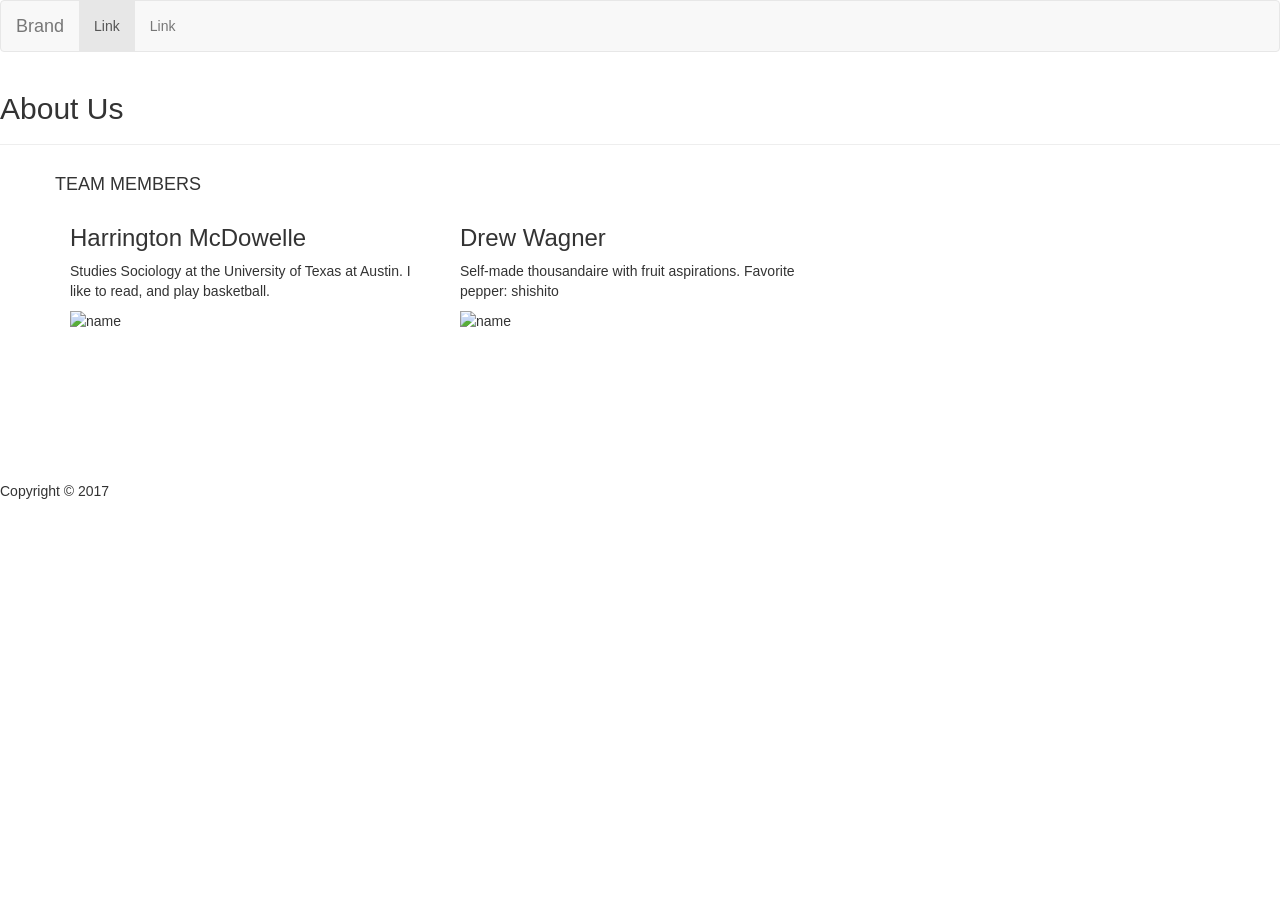
==== about.html @ 5f48c857 "added favicon" ====
<!DOCTYPE html>

<html>

<head>
  
  <style type="text/css"> </style>
  <title>Hot Sauces!</title>

  <link rel="stylesheet" href="https://maxcdn.bootstrapcdn.com/bootstrap/3.3.6/css/bootstrap.min.css" integrity="sha384-1q8mTJOASx8j1Au+a5WDVnPi2lkFfwwEAa8hDDdjZlpLegxhjVME1fgjWPGmkzs7" crossorigin="anonymous">
  
  <link rel="stylesheet" href="https://maxcdn.bootstrapcdn.com/bootstrap/3.3.7/css/bootstrap-theme.min.css" integrity="sha384-rHyoN1iRsVXV4nD0JutlnGaslCJuC7uwjduW9SVrLvRYooPp2bWYgmgJQIXwl/Sp" crossorigin="anonymous">

  <!-- <link href="assets/css/reset.css" type="text/css" rel="stylesheet">
  <link href="assets/css/style.css" type="text/css" rel="stylesheet"> -->
 

  <!-- <link rel="apple-touch-icon" sizes="57x57" href="flavicon.ico/apple-icon-57x57.png">
  <link rel="apple-touch-icon" sizes="60x60" href="flavicon.ico/apple-icon-60x60.png">
  <link rel="apple-touch-icon" sizes="72x72" href="flavicon.ico/apple-icon-72x72.png">
  <link rel="apple-touch-icon" sizes="76x76" href="flavicon.ico/apple-icon-76x76.png">
  <link rel="apple-touch-icon" sizes="114x114" href="flavicon.ico/apple-icon-114x114.png">
  <link rel="apple-touch-icon" sizes="120x120" href="flavicon.ico/apple-icon-120x120.png">
  <link rel="apple-touch-icon" sizes="144x144" href="flavicon.ico/apple-icon-144x144.png">
  <link rel="apple-touch-icon" sizes="152x152" href="flavicon.ico/apple-icon-152x152.png">
  <link rel="apple-touch-icon" sizes="180x180" href="flavicon.ico/apple-icon-180x180.png">
  <link rel="icon" type="image/png" sizes="192x192"  href="flavicon.ico/android-icon-192x192.png">
  <link rel="icon" type="image/png" sizes="32x32" href="flavicon.ico/favicon-32x32.png">
  <link rel="icon" type="image/png" sizes="96x96" href="flavicon.ico/favicon-96x96.png"> -->
  <link rel="icon" type="image/png" sizes="16x16" href="flavicon.ico/favicon-16x16.png">
  <link rel="manifest" href="/manifest.json">
  <meta name="msapplication-TileColor" content="#ffffff">
  <meta name="msapplication-TileImage" content="/ms-icon-144x144.png">
  <meta name="theme-color" content="#ffffff">

</head>

<body>

  <nav class="navbar navbar-default">
  <div class="container-fluid">
    <!-- Brand and toggle get grouped for better mobile display -->
    <div class="navbar-header">
      <button type="button" class="navbar-toggle collapsed" data-toggle="collapse" data-target="#bs-example-navbar-collapse-1" aria-expanded="false">
        <span class="sr-only">Toggle navigation</span>
        <span class="icon-bar"></span>
        <span class="icon-bar"></span>
        <span class="icon-bar"></span>
      </button>
      <a class="navbar-brand" href="#">Brand</a>
    </div>

    <!-- Collect the nav links, forms, and other content for toggling -->
    <div class="collapse navbar-collapse" id="bs-example-navbar-collapse-1">
      <ul class="nav navbar-nav">
        <li class="active"><a href="#">Link <span class="sr-only">(current)</span></a></li>
        <li><a href="#">Link</a></li>
        <li class="dropdown">
          <ul class="dropdown-menu">
            <li><a href="#">Action</a></li>
            <li><a href="#">Another action</a></li>
            <li><a href="#">Something else here</a></li>
            <li role="separator" class="divider"></li>
            <li><a href="#">Separated link</a></li>
            <li role="separator" class="divider"></li>
            <li><a href="#">One more separated link</a></li>
          </ul>
        </li>
      </ul>
     
    </div><!-- /.navbar-collapse -->
  </div><!-- /.container-fluid -->
</nav>

  <div class="page-header">
    <h2>About Us</h2>
  </div>

<div class="container">

  <div class="row">
    <h4>TEAM MEMBERS</h4>
  </div>

  <div class="row">

    <div class="col-md-4">
      <h3> Harrington McDowelle </h3>
      <p>Studies Sociology at the University of Texas at Austin. I like to read, and play basketball.</p>
     <img id="img" src="assets/images/harringtonAboutPic.JPG" alt="name" style="float:left;width:160px;height:170px;"/>
    </div>

    <div class="col-md-4">
       <h3> Drew Wagner </h3>
      <p>Self-made thousandaire with fruit aspirations.
        Favorite pepper: shishito</p>
     <img id="img" src="assets/images/Drew_banana.jpg" alt="name" style="float:left;width:160px;height:170px;"/>
    </div>

    <div class="col-md-4">
    </div>

  </div>

  <div class="row">

  </div>
</div>

    
   
  <!-- </div>



  <div id="sidebox"> 

    <h3 id="boxtitle"> Connect with me </h3>
    <hr>
   
    <a href="https://github.com/"><img src="assets/images/github.png" alt="github" style="float:left;width:64px;height:64
    px;"/></a>
    



  </div> -->

  
  <footer>
  Copyright &copy; 2017
  </footer>

</body>
</html>
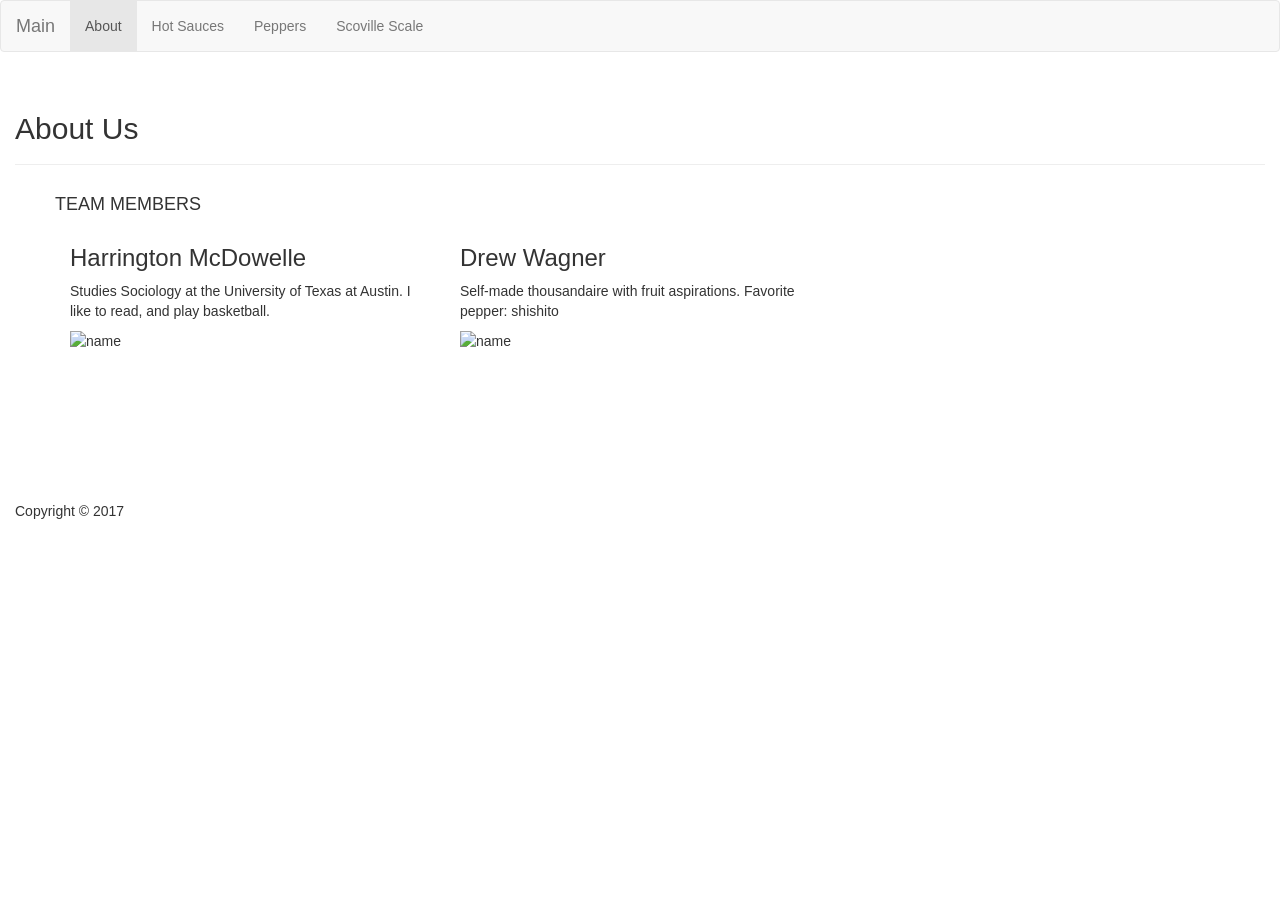
==== commit bda5452e: "fix nav bar issues" ====
--- a/about.html
+++ b/about.html
@@ -39,7 +39,7 @@
 <body>
 
   <nav class="navbar navbar-default">
-  <div class="container-fluid">
+  
     <!-- Brand and toggle get grouped for better mobile display -->
     <div class="navbar-header">
       <button type="button" class="navbar-toggle collapsed" data-toggle="collapse" data-target="#bs-example-navbar-collapse-1" aria-expanded="false">
@@ -48,30 +48,23 @@
         <span class="icon-bar"></span>
         <span class="icon-bar"></span>
       </button>
-      <a class="navbar-brand" href="#">Brand</a>
+      <a class="navbar-brand" href="index.html">Main</a>
     </div>
 
     <!-- Collect the nav links, forms, and other content for toggling -->
     <div class="collapse navbar-collapse" id="bs-example-navbar-collapse-1">
       <ul class="nav navbar-nav">
-        <li class="active"><a href="#">Link <span class="sr-only">(current)</span></a></li>
-        <li><a href="#">Link</a></li>
-        <li class="dropdown">
-          <ul class="dropdown-menu">
-            <li><a href="#">Action</a></li>
-            <li><a href="#">Another action</a></li>
-            <li><a href="#">Something else here</a></li>
-            <li role="separator" class="divider"></li>
-            <li><a href="#">Separated link</a></li>
-            <li role="separator" class="divider"></li>
-            <li><a href="#">One more separated link</a></li>
-          </ul>
-        </li>
+        <li class="active"><a href="about.html">About<span class="sr-only">(current)</span></a></li>
+        <li><a href="hotsauce.html">Hot Sauces</a></li>
+        <li><a href="peppers.html">Peppers</a></li>
+        <li><a href="scoville.html">Scoville Scale</a></li>
       </ul>
      
     </div><!-- /.navbar-collapse -->
   </div><!-- /.container-fluid -->
 </nav>
+
+<div class="container-fluid">
 
   <div class="page-header">
     <h2>About Us</h2>
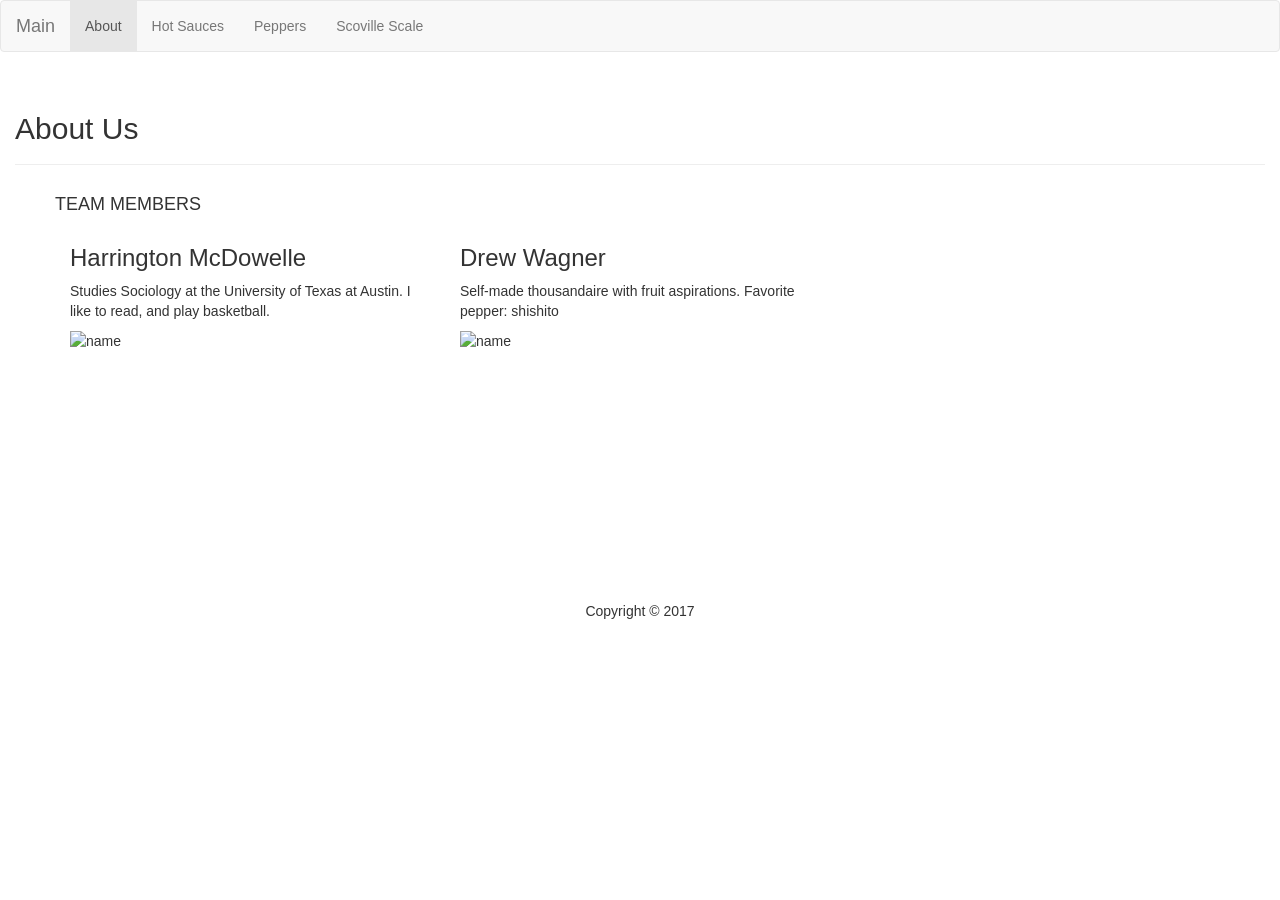
==== commit 5704cbf3: "add css to other pages" ====
--- a/about.html
+++ b/about.html
@@ -8,6 +8,7 @@
   <style type="text/css"> </style>
   <title>Hot Sauces!</title>
 
+  <link rel="stylesheet" type="text/css" href="assets/css/pages.css">
   <link rel="stylesheet" href="https://maxcdn.bootstrapcdn.com/bootstrap/3.3.6/css/bootstrap.min.css" integrity="sha384-1q8mTJOASx8j1Au+a5WDVnPi2lkFfwwEAa8hDDdjZlpLegxhjVME1fgjWPGmkzs7" crossorigin="anonymous">
   
   <link rel="stylesheet" href="https://maxcdn.bootstrapcdn.com/bootstrap/3.3.7/css/bootstrap-theme.min.css" integrity="sha384-rHyoN1iRsVXV4nD0JutlnGaslCJuC7uwjduW9SVrLvRYooPp2bWYgmgJQIXwl/Sp" crossorigin="anonymous">
--- a/assets/css/pages.css
+++ b/assets/css/pages.css
@@ -0,0 +1,4 @@
+footer {
+	text-align: center;
+	margin: 100px;
+}
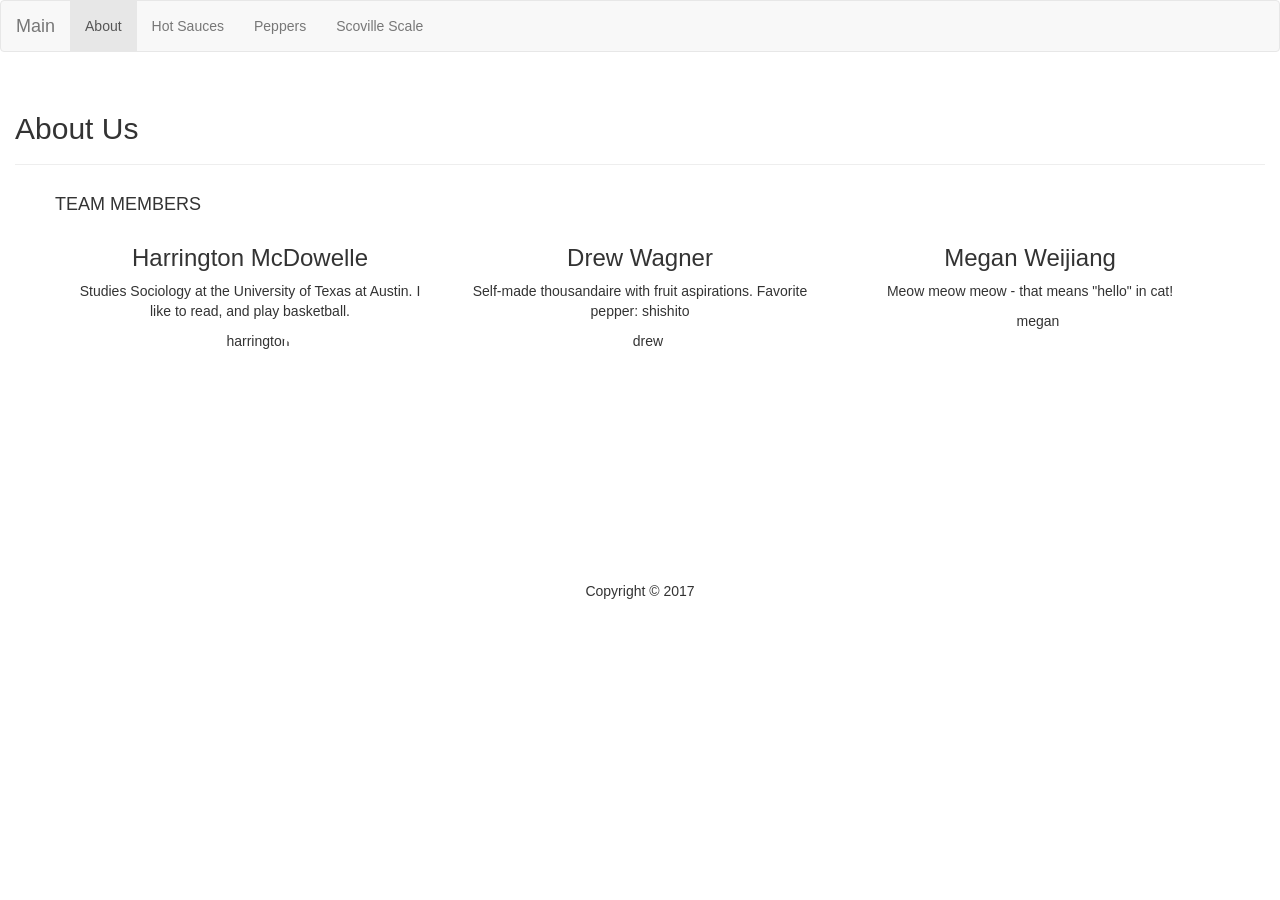
==== commit 6014d825: "add css to other pages and add megan's profile" ====
--- a/about.html
+++ b/about.html
@@ -82,17 +82,20 @@
     <div class="col-md-4">
       <h3> Harrington McDowelle </h3>
       <p>Studies Sociology at the University of Texas at Austin. I like to read, and play basketball.</p>
-     <img id="img" src="assets/images/harringtonAboutPic.JPG" alt="name" style="float:left;width:160px;height:170px;"/>
+     <div class="img-container"><img src="assets/images/harringtonAboutPic.JPG" alt="harrington"/></div>
     </div>
 
     <div class="col-md-4">
        <h3> Drew Wagner </h3>
       <p>Self-made thousandaire with fruit aspirations.
         Favorite pepper: shishito</p>
-     <img id="img" src="assets/images/Drew_banana.jpg" alt="name" style="float:left;width:160px;height:170px;"/>
+     <div class="img-container"><img src="assets/images/Drew_banana.jpg" alt="drew"/></div>
     </div>
 
     <div class="col-md-4">
+      <h3> Megan Weijiang </h3>
+      <p>Meow meow meow - that means "hello" in cat!</p>
+      <div class="img-container"><img src="assets/images/megan.jpg" alt="megan"/></div>
     </div>
 
   </div>
--- a/assets/css/pages.css
+++ b/assets/css/pages.css
@@ -1,4 +1,22 @@
 footer {
 	text-align: center;
 	margin: 100px;
+}
+
+.img-container {
+	width: 150px;
+	height: 150px;
+	border-radius: 50%;
+	margin: 0 auto;
+	overflow: hidden;
+}
+
+img {
+	display: block;
+    height: auto;
+    width: 100%;
+}
+
+.col-md-4 {
+	text-align: center;
 }
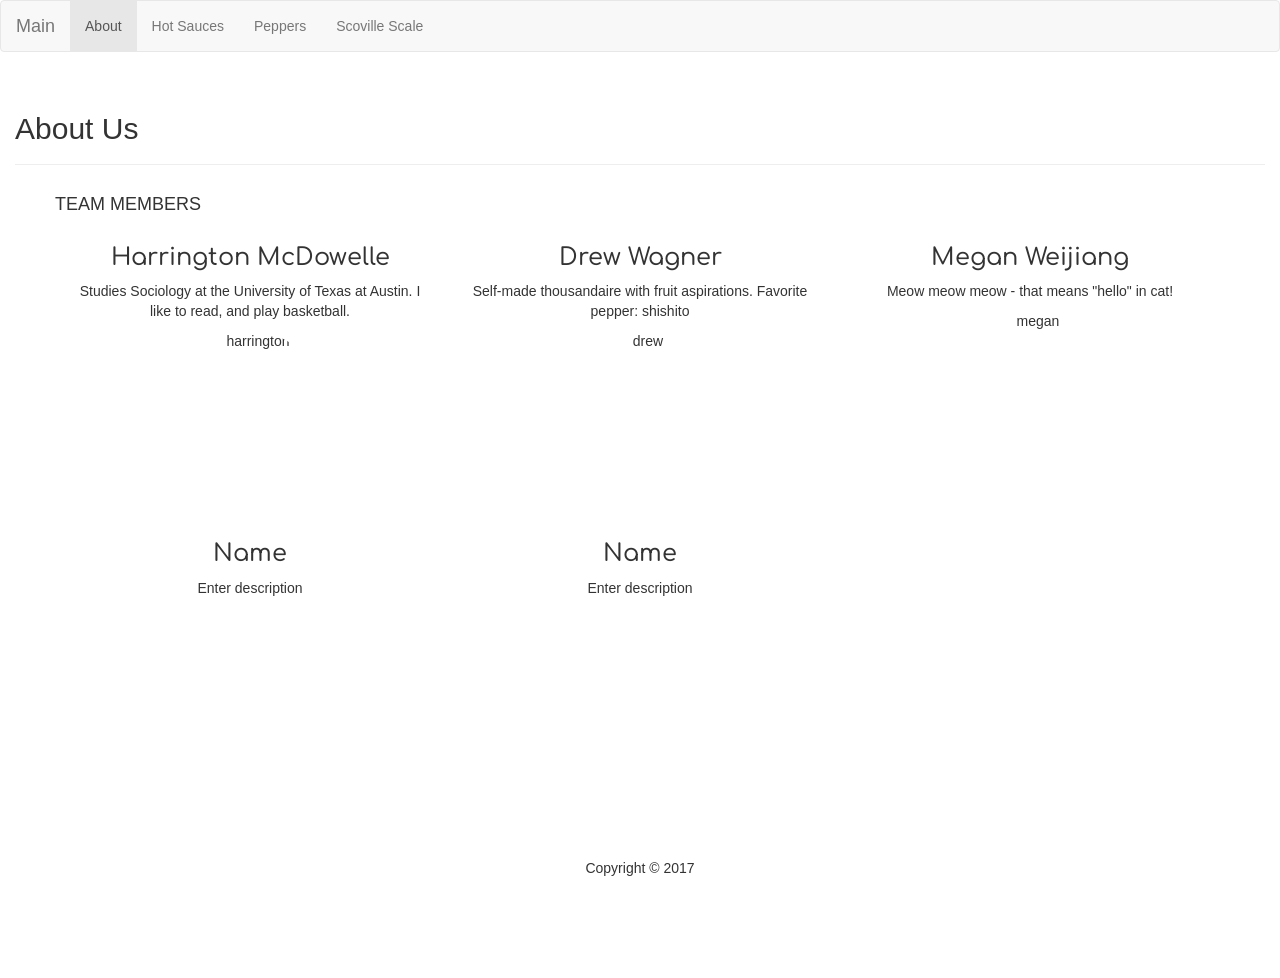
==== commit 8da9a25e: "add font styling to pages.css" ====
--- a/about.html
+++ b/about.html
@@ -8,6 +8,7 @@
   <style type="text/css"> </style>
   <title>Hot Sauces!</title>
 
+  <link href="https://fonts.googleapis.com/css?family=Comfortaa" rel="stylesheet">
   <link rel="stylesheet" type="text/css" href="assets/css/pages.css">
   <link rel="stylesheet" href="https://maxcdn.bootstrapcdn.com/bootstrap/3.3.6/css/bootstrap.min.css" integrity="sha384-1q8mTJOASx8j1Au+a5WDVnPi2lkFfwwEAa8hDDdjZlpLegxhjVME1fgjWPGmkzs7" crossorigin="anonymous">
   
@@ -82,25 +83,39 @@
     <div class="col-md-4">
       <h3> Harrington McDowelle </h3>
       <p>Studies Sociology at the University of Texas at Austin. I like to read, and play basketball.</p>
-     <div class="img-container"><img src="assets/images/harringtonAboutPic.JPG" alt="harrington"/></div>
+     <div class="img-container"><img class="aboutImg" src="assets/images/harringtonAboutPic.JPG" alt="harrington"/></div>
     </div>
 
     <div class="col-md-4">
        <h3> Drew Wagner </h3>
       <p>Self-made thousandaire with fruit aspirations.
         Favorite pepper: shishito</p>
-     <div class="img-container"><img src="assets/images/Drew_banana.jpg" alt="drew"/></div>
+     <div class="img-container"><img class="aboutImg" src="assets/images/Drew_banana.jpg" alt="drew"/></div>
     </div>
 
     <div class="col-md-4">
       <h3> Megan Weijiang </h3>
       <p>Meow meow meow - that means "hello" in cat!</p>
-      <div class="img-container"><img src="assets/images/megan.jpg" alt="megan"/></div>
+      <div class="img-container"><img class="aboutImg" src="assets/images/megan.jpg" alt="megan"/></div>
     </div>
 
-  </div>
+  </div>   
+
+  <br>
+  <br>
 
   <div class="row">
+   <div class="col-md-4">
+      <h3> Name </h3>
+      <p>Enter description</p>
+     <div class="img-container"><img class="aboutImg" src="" alt=""/></div>
+    </div>
+
+    <div class="col-md-4">
+       <h3> Name </h3>
+      <p>Enter description</p>
+     <div class="img-container"><img class="aboutImg" src="" alt=""/></div>
+    </div>
 
   </div>
 </div>
--- a/assets/css/pages.css
+++ b/assets/css/pages.css
@@ -11,7 +11,7 @@
 	overflow: hidden;
 }
 
-img {
+.aboutImg {
 	display: block;
     height: auto;
     width: 100%;
@@ -19,4 +19,8 @@
 
 .col-md-4 {
 	text-align: center;
+}
+
+.col-md-4 h3 {
+	font-family: 'Comfortaa', cursive;
 }
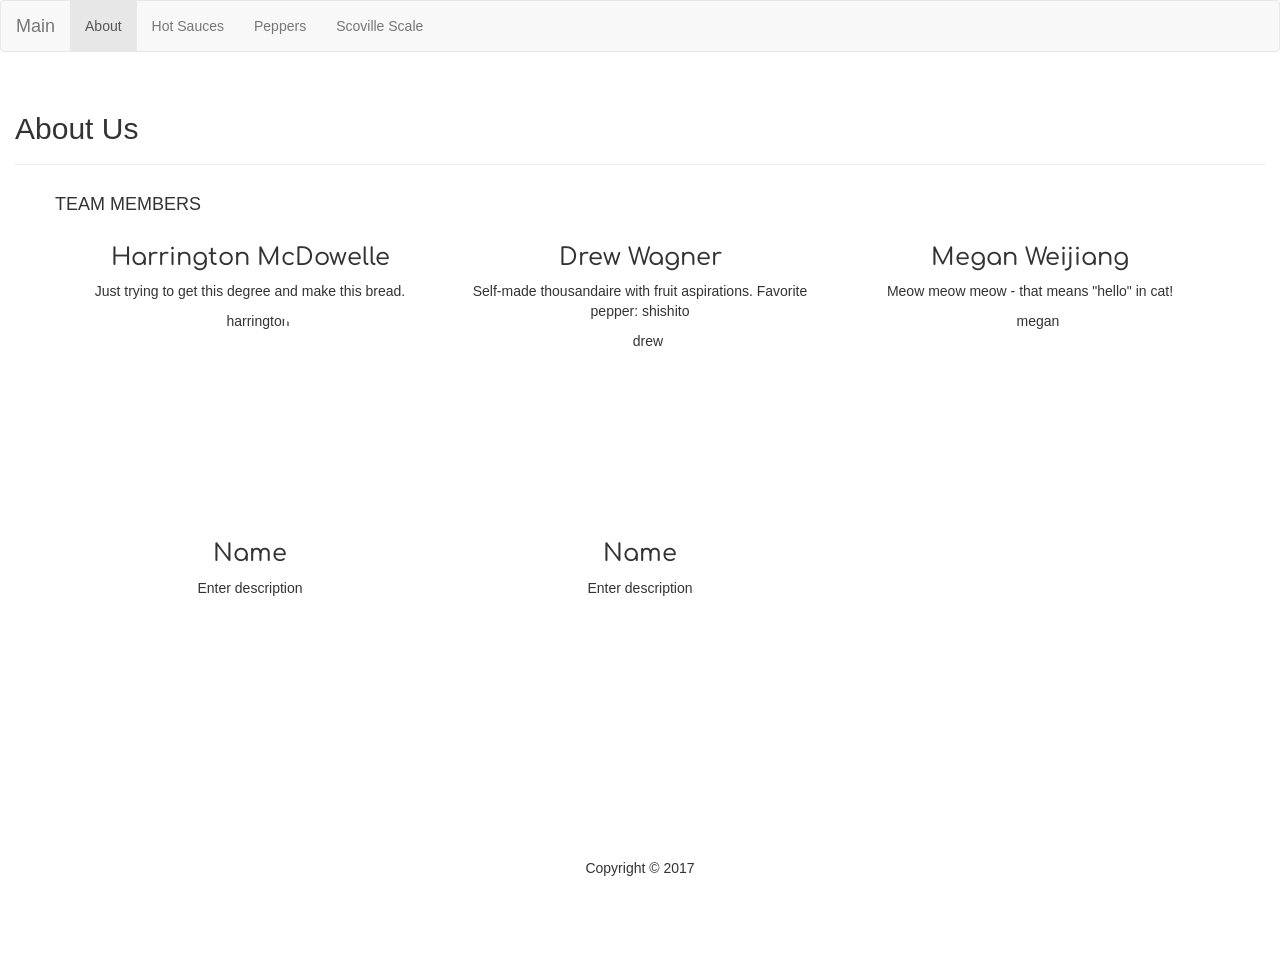
==== commit fb68ffd1: "edited my picture and bio" ====
--- a/about.html
+++ b/about.html
@@ -82,7 +82,7 @@
 
     <div class="col-md-4">
       <h3> Harrington McDowelle </h3>
-      <p>Studies Sociology at the University of Texas at Austin. I like to read, and play basketball.</p>
+      <p>Just trying to get this degree and make this bread.</p>
      <div class="img-container"><img class="aboutImg" src="assets/images/harringtonAboutPic.JPG" alt="harrington"/></div>
     </div>
 
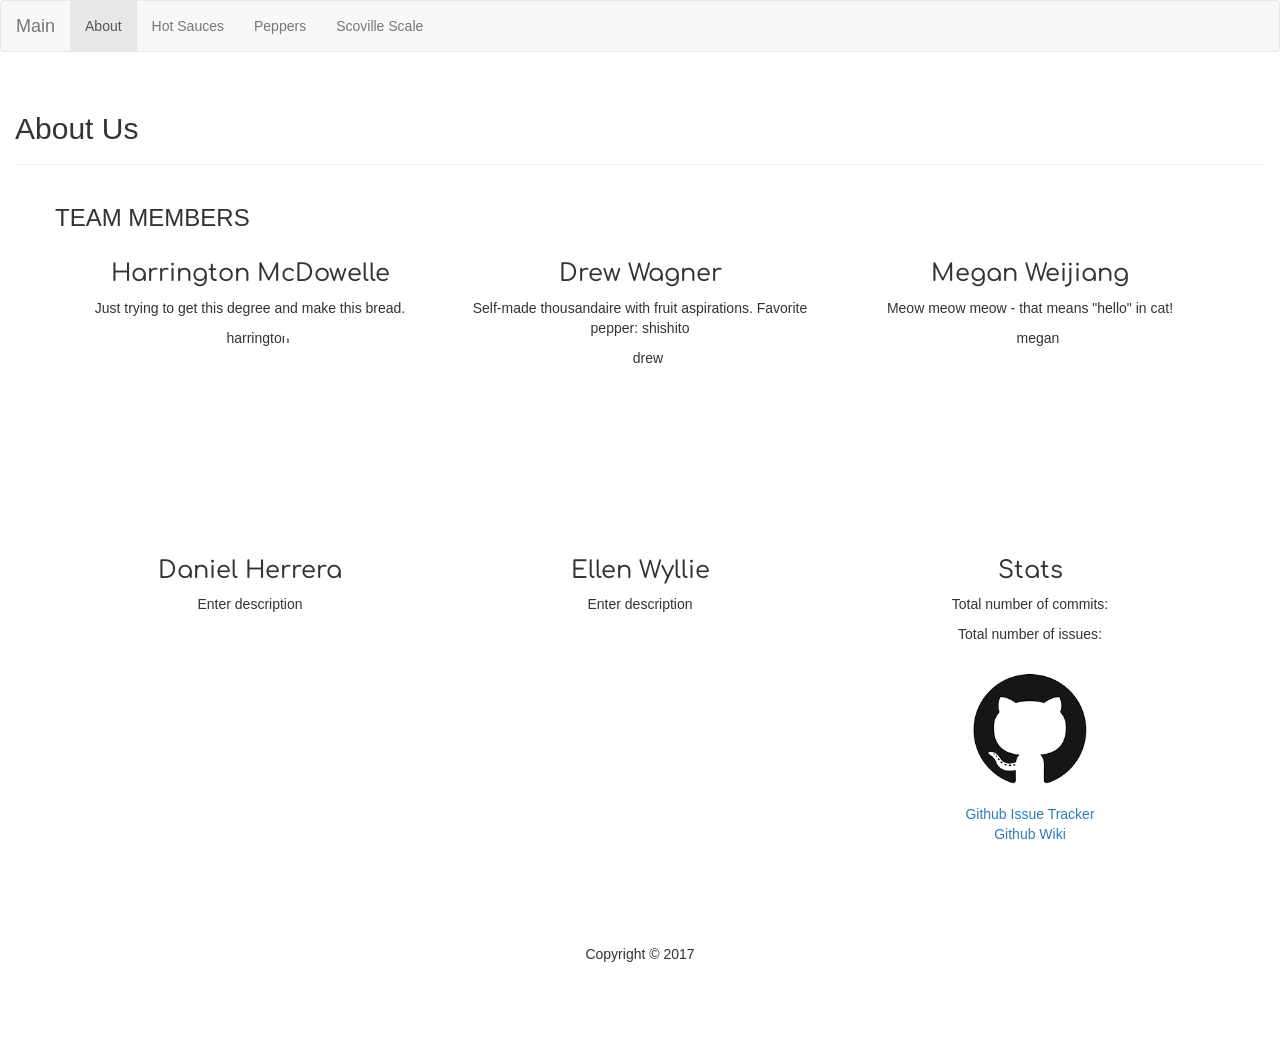
==== commit 1d16422b: "Added git stats" ====
--- a/about.html
+++ b/about.html
@@ -75,7 +75,7 @@
 <div class="container">
 
   <div class="row">
-    <h4>TEAM MEMBERS</h4>
+    <h3>TEAM MEMBERS</h3>
   </div>
 
   <div class="row">
@@ -106,15 +106,25 @@
 
   <div class="row">
    <div class="col-md-4">
-      <h3> Name </h3>
+      <h3> Daniel Herrera</h3>
       <p>Enter description</p>
      <div class="img-container"><img class="aboutImg" src="" alt=""/></div>
     </div>
 
     <div class="col-md-4">
-       <h3> Name </h3>
+       <h3> Ellen Wyllie </h3>
       <p>Enter description</p>
      <div class="img-container"><img class="aboutImg" src="" alt=""/></div>
+    </div>
+
+    <div class="col-md-4">
+       <h3> Stats </h3>
+      <p>Total number of commits: </p>
+      <p>Total number of issues: </p>
+     <div class="img-container"><a href="https://github.com/D-wags/cs329e-idb"><img class="aboutImg" src="assets/images/githublogo.png" alt="catoctopus"/></a></div>
+     <a href="https://github.com/D-wags/cs329e-idb/issues">Github Issue Tracker</a>
+     <br>
+     <a href="https://help.github.com/categories/wiki/">Github Wiki</a>
     </div>
 
   </div>
